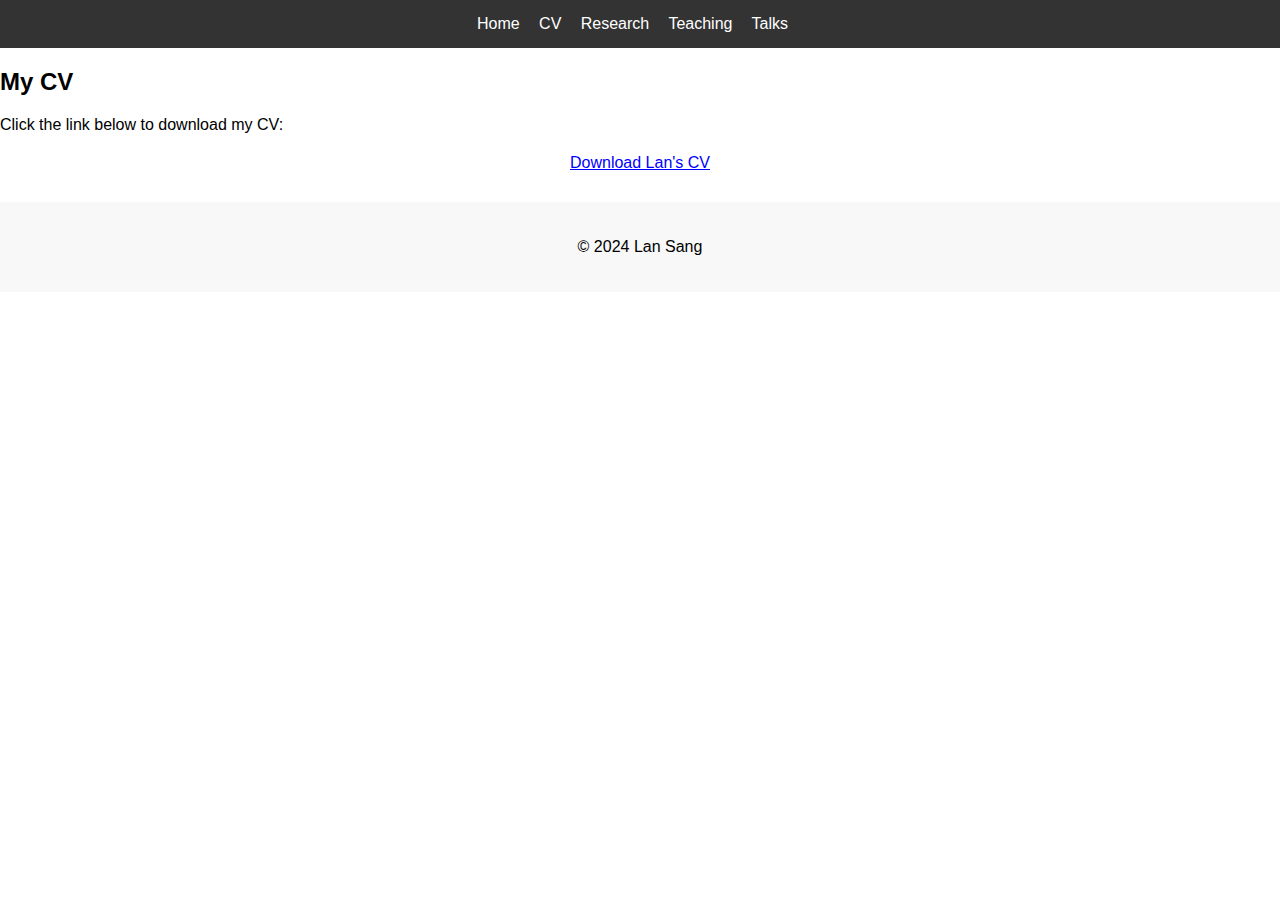
==== cv.html @ 8bf3f900 "update website" ====
<!DOCTYPE html>
<html lang="en">
<head>
    <meta charset="UTF-8">
    <meta name="viewport" content="width=device-width, initial-scale=1.0">
    <title>CV</title>
    <link rel="stylesheet" href="css/style.css">
</head>
<body>
    <header>
        <nav>
            <a href="/">Home</a>
            <a href="/cv.html">CV</a>
            <a href="/research">Research</a>
            <a href="/teaching">Teaching</a>
            <a href="/talks">Talks</a>
        </nav>
    </header>

    <section class="cv-section">
        <h2>My CV</h2>
        <p>Click the link below to download my CV:</p>
        <div class="cv-download">
            <a href="static/files/LanSang_CV_Sep2024.pdf" target="_blank">Download Lan's CV</a>
        </div>
    </section>

    <footer>
        <p>&copy; 2024 Lan Sang</p>
    </footer>
</body>
</html>
---- css/style.css ----
body {
    font-family: Arial, sans-serif;
    margin: 0;
    padding: 0;
}

nav {
    background-color: #333;
    padding: 15px;
    text-align: center;
}

nav a {
    color: white;
    text-decoration: none;
    margin-right: 15px;
}

.intro {
    display: flex;
    align-items: flex-start;
    justify-content: center;
    padding: 50px;
}

.right-section {
    flex-basis: 80%;
    max-width: 700px; /* Limits the width of the paragraph */
    margin: 0 20px;   /* Adds space on both sides */
    text-align: justify; /* Justifies the text for better readability */
    line-height: 1.5;
}

.left-section {
    flex-basis: 20%;
    margin-right: 50px; /* Adds space between the image and text */
}

.profile-pic {
    border-radius: 50%;
    width: 150px;   /* Adjust this value as needed */
    max-width: 150px;  /* Ensures it doesn't exceed this size */
    height: auto;   /* Keeps the aspect ratio intact */
    margin-right: 30px;
    display: block;
    margin-left: auto;
    margin-right: auto;
}

.bio h1 {
    font-size: 2.5em;
    margin: 0;
}

.bio p {
    margin: 10px 0;
    line-height: 1.5;
}

ul {
    padding-left: 20px;
    line-height: 1.8;  /* Adds spacing between lines in bullet points */
}

li {
    margin-bottom: 10px;  /* Adds extra space between each bullet point */
}

footer {
    background-color: #f8f8f8;
    text-align: center;
    padding: 20px;
    margin-top: 30px;
}

.cv-download {
    text-align: center;
    margin-top: 20px;
}

.cv-download a {
    color: blue;
    text-decoration: underline;
}
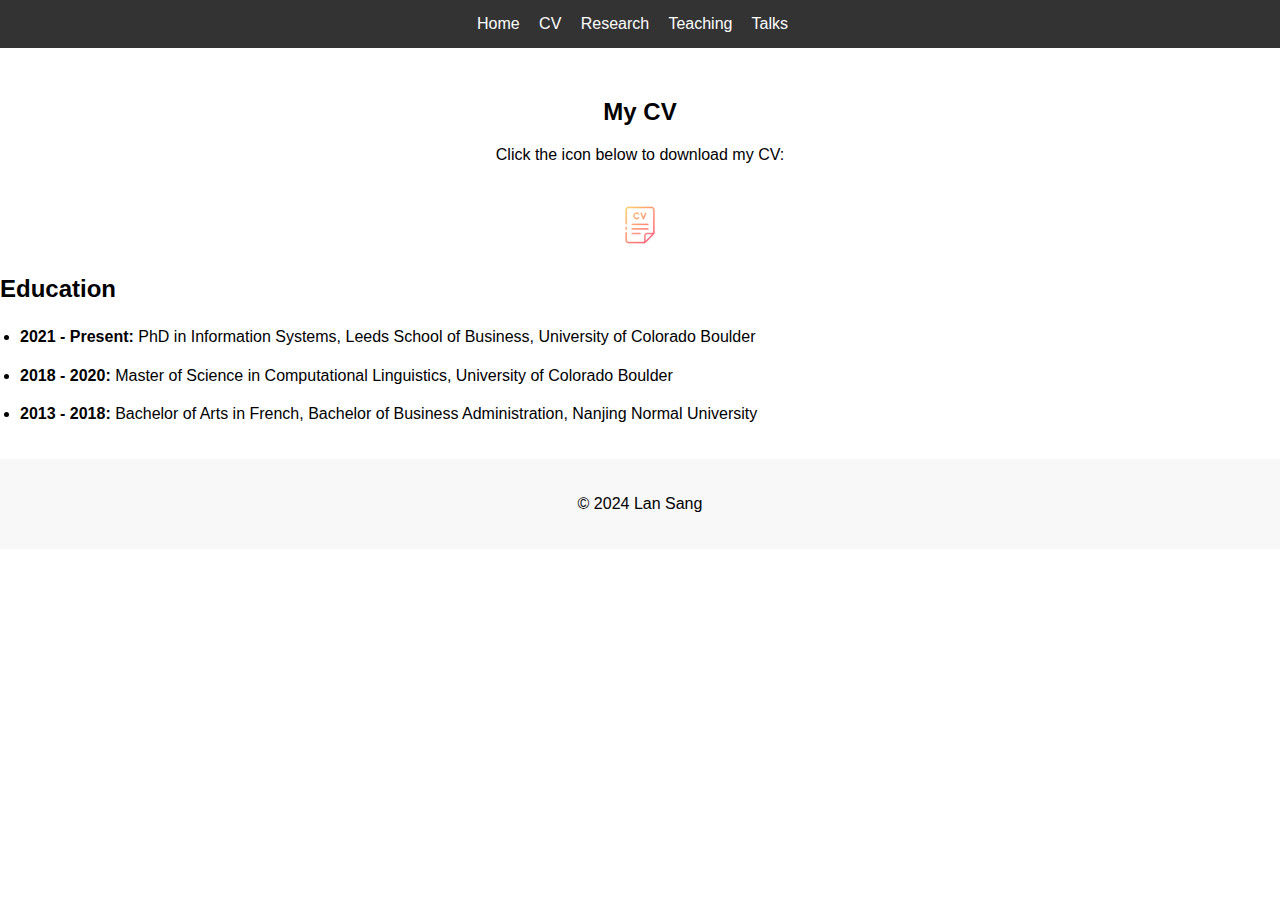
==== commit 1fbedc60: "update website" ====
--- a/cv.html
+++ b/cv.html
@@ -19,10 +19,19 @@
 
     <section class="cv-section">
         <h2>My CV</h2>
-        <p>Click the link below to download my CV:</p>
-        <div class="cv-download">
-            <a href="static/files/LanSang_CV_Sep2024.pdf" target="_blank">Download Lan's CV</a>
-        </div>
+        <p>Click the icon below to download my CV:</p>
+        <a href="static/files/LanSang_CV_Sep2024.pdf" target="_blank">
+            <img src="static/images/cv.png" alt="Download CV" style="width: 50px;">
+        </a>
+    </section>
+
+    <section class="education-section">
+        <h2>Education</h2>
+        <ul>
+            <li><strong>2021 - Present:</strong> PhD in Information Systems, Leeds School of Business, University of Colorado Boulder</li>
+            <li><strong>2018 - 2020:</strong> Master of Science in Computational Linguistics, University of Colorado Boulder</li>
+            <li><strong>2013 - 2018:</strong> Bachelor of Arts in French, Bachelor of Business Administration, Nanjing Normal University</li>
+        </ul>
     </section>
 
     <footer>
--- a/css/style.css
+++ b/css/style.css
@@ -73,6 +73,19 @@
     margin-top: 30px;
 }
 
+.cv-section {
+    text-align: center;
+    margin-top: 50px; /* Adjusts the vertical spacing */
+}
+
+.cv-section a {
+    display: inline-block;
+    margin-top: 20px;
+    font-size: 18px;
+    color: blue;
+    text-decoration: underline;
+}
+
 .cv-download {
     text-align: center;
     margin-top: 20px;
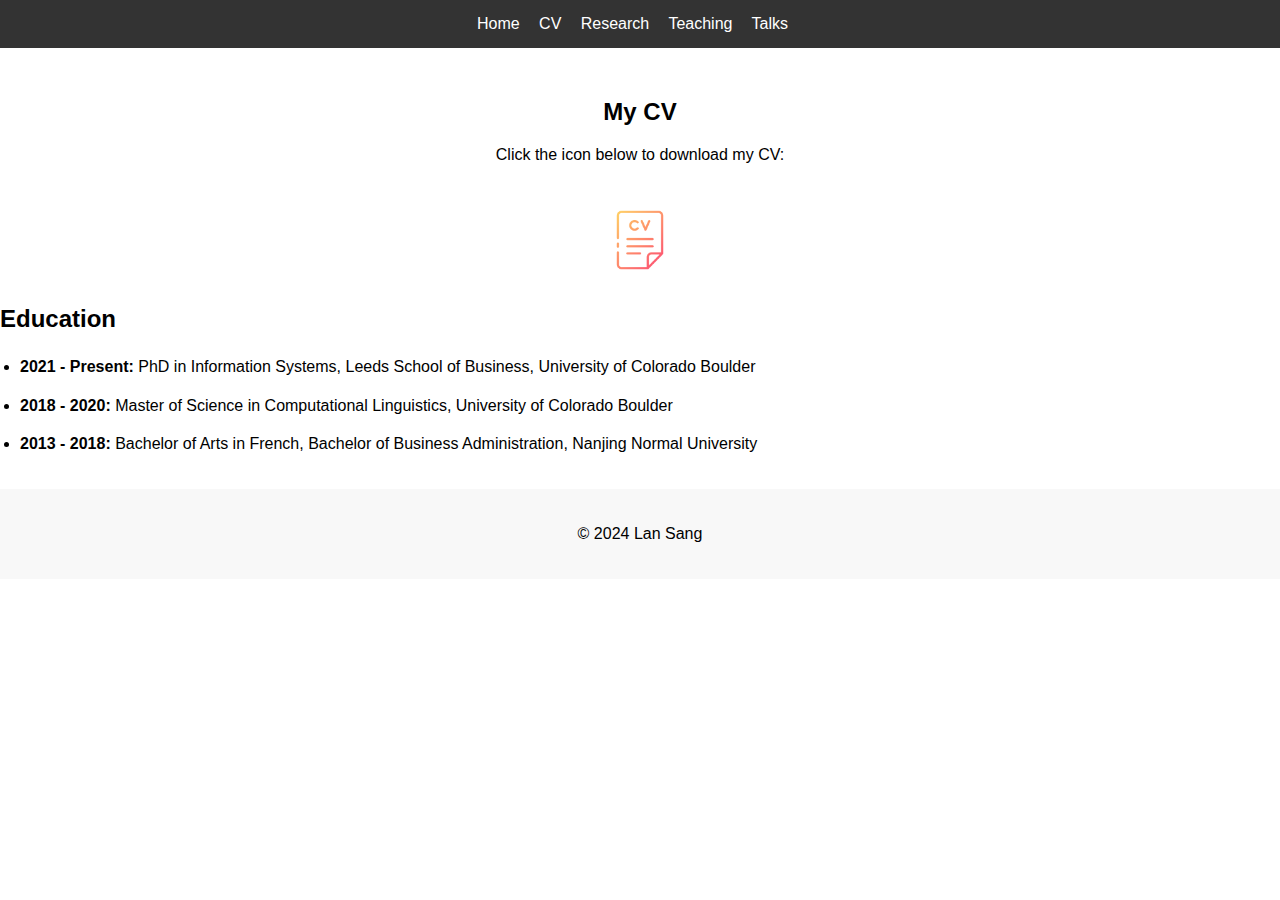
==== commit 5443225f: "update website" ====
--- a/cv.html
+++ b/cv.html
@@ -21,7 +21,7 @@
         <h2>My CV</h2>
         <p>Click the icon below to download my CV:</p>
         <a href="static/files/LanSang_CV_Sep2024.pdf" target="_blank">
-            <img src="static/images/cv.png" alt="Download CV" style="width: 50px;">
+            <img src="static/images/cv.png" alt="Download CV" style="width: 80px;">
         </a>
     </section>
 
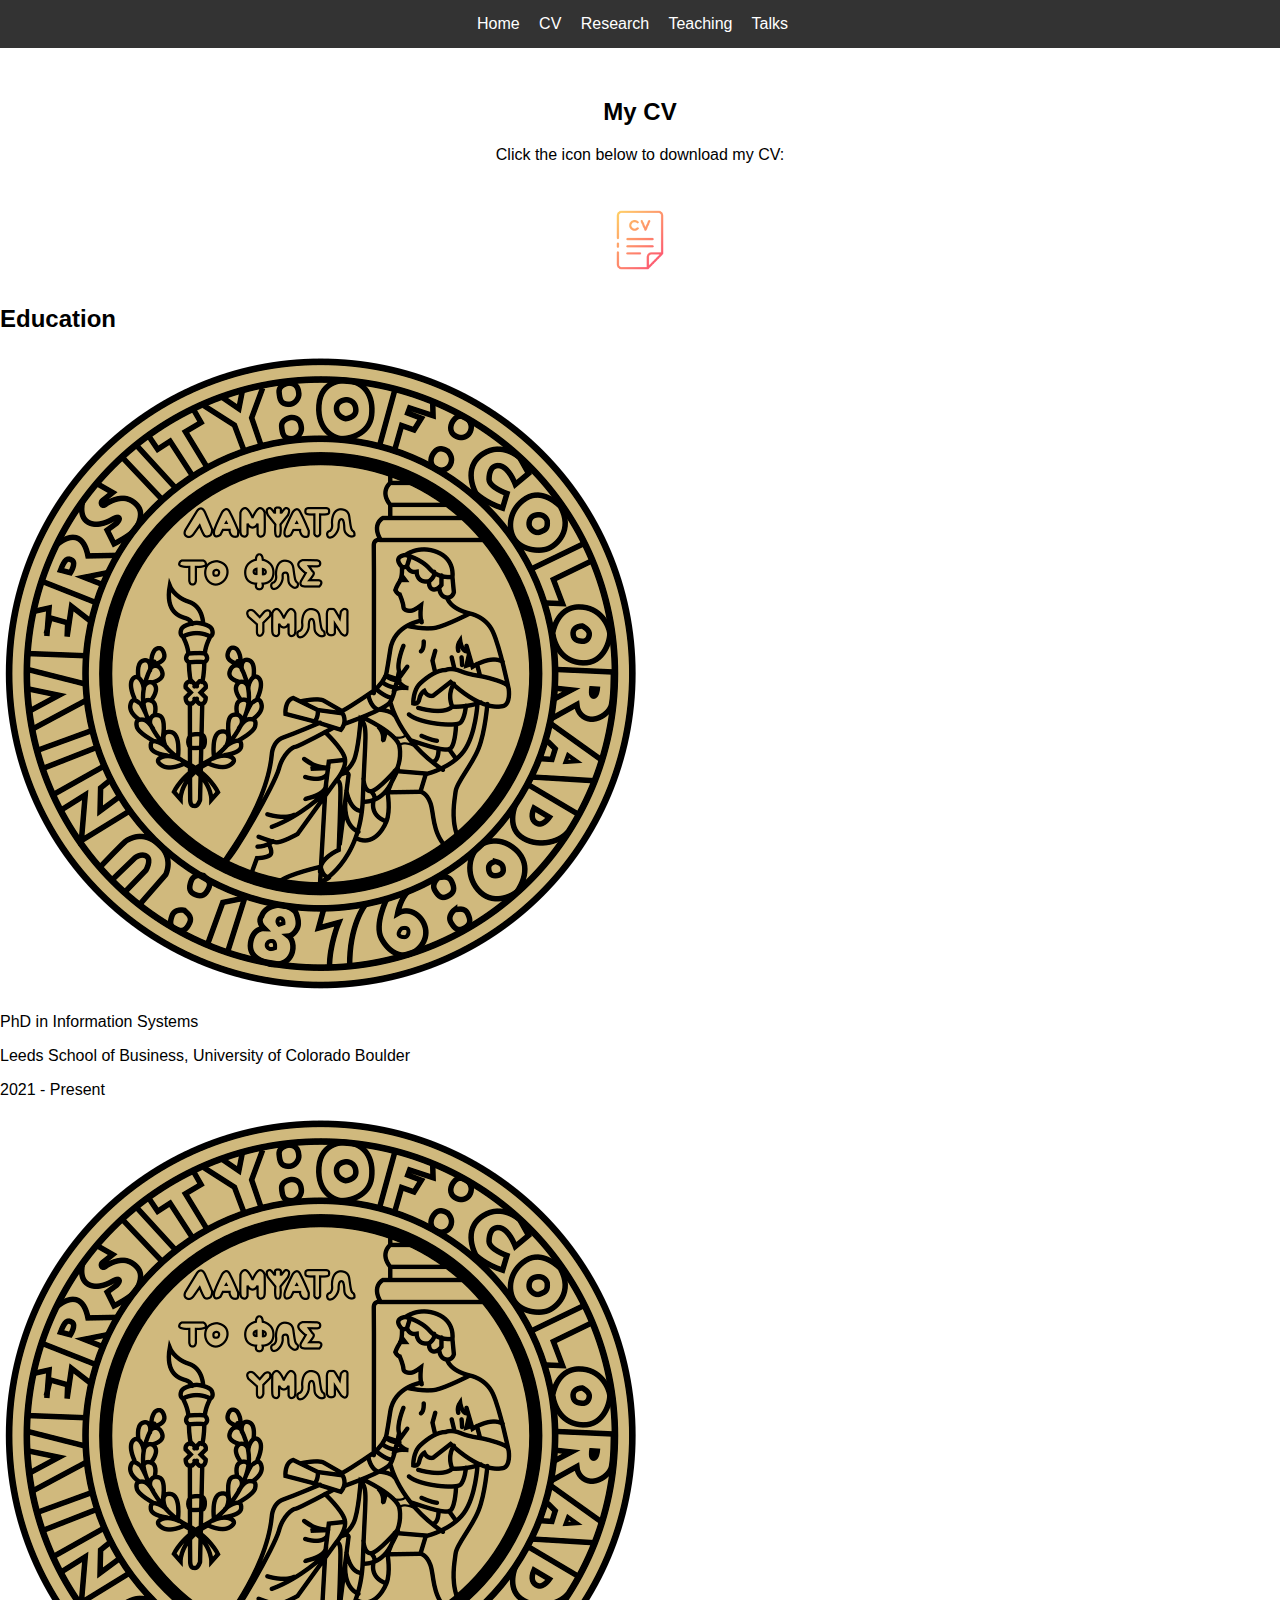
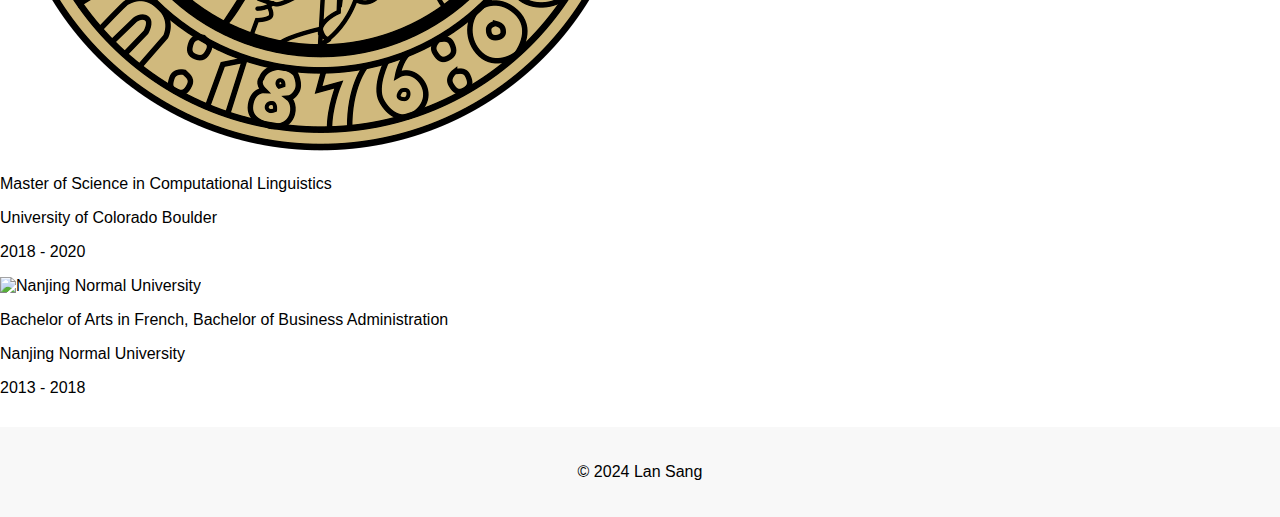
==== commit 7f468e08: "update website" ====
--- a/cv.html
+++ b/cv.html
@@ -27,11 +27,39 @@
 
     <section class="education-section">
         <h2>Education</h2>
-        <ul>
-            <li><strong>2021 - Present:</strong> PhD in Information Systems, Leeds School of Business, University of Colorado Boulder</li>
-            <li><strong>2018 - 2020:</strong> Master of Science in Computational Linguistics, University of Colorado Boulder</li>
-            <li><strong>2013 - 2018:</strong> Bachelor of Arts in French, Bachelor of Business Administration, Nanjing Normal University</li>
-        </ul>
+
+        <div class="education-item">
+            <img src="static/images/culogo.png" alt="CU Boulder" class="university-logo">
+            <div class="education-details">
+                <p>PhD in Information Systems</p>
+                <p>Leeds School of Business, University of Colorado Boulder</p>
+            </div>
+            <div class="education-date">
+                <p>2021 - Present</p>
+            </div>
+        </div>
+
+        <div class="education-item">
+            <img src="static/images/culogo.png" alt="CU Boulder" class="university-logo">
+            <div class="education-details">
+                <p>Master of Science in Computational Linguistics</p>
+                <p>University of Colorado Boulder</p>
+            </div>
+            <div class="education-date">
+                <p>2018 - 2020</p>
+            </div>
+        </div>
+
+        <div class="education-item">
+            <img src="static/images/nnu.png" alt="Nanjing Normal University" class="university-logo">
+            <div class="education-details">
+                <p>Bachelor of Arts in French, Bachelor of Business Administration</p>
+                <p>Nanjing Normal University</p>
+            </div>
+            <div class="education-date">
+                <p>2013 - 2018</p>
+            </div>
+        </div>
     </section>
 
     <footer>
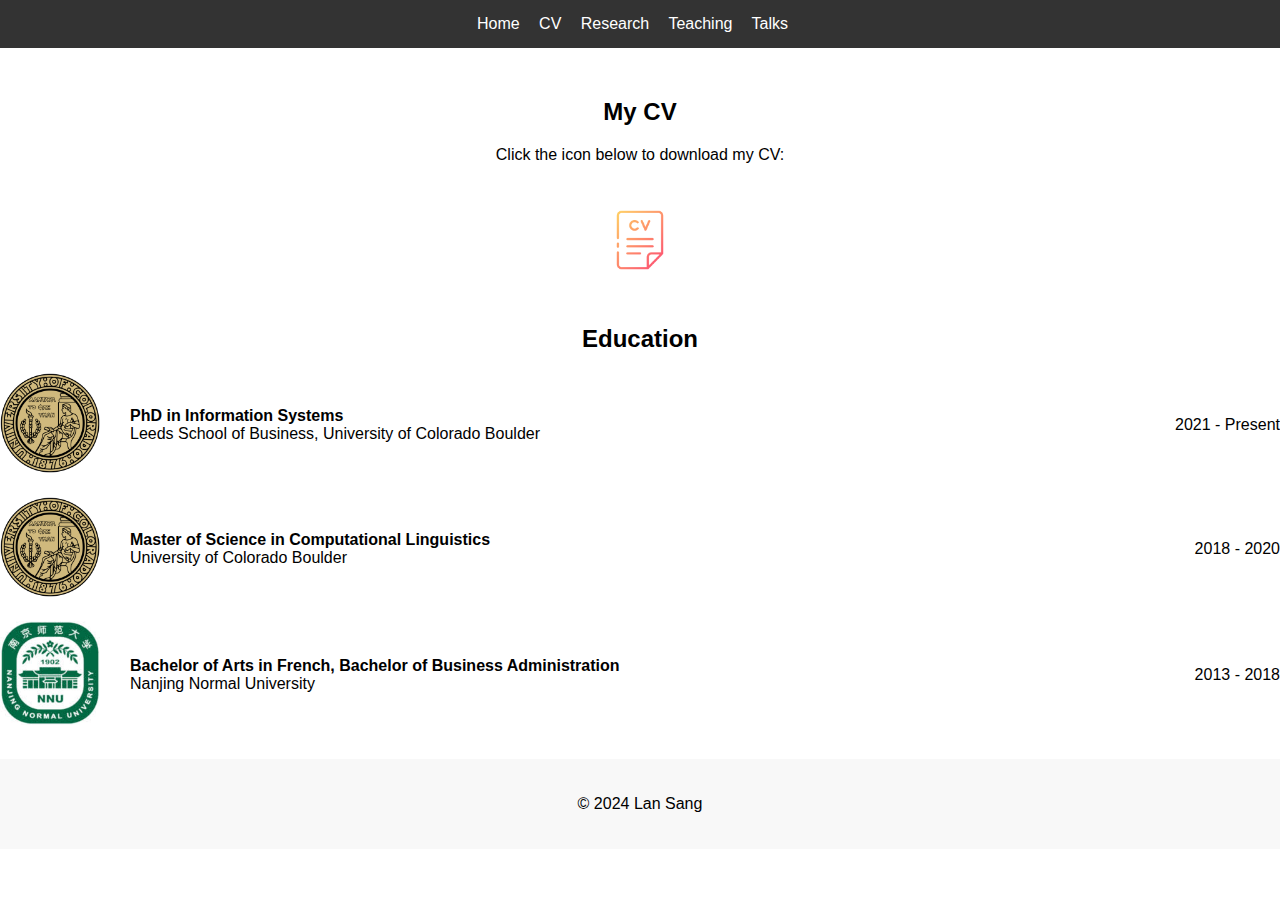
==== commit aa0589b1: "update website" ====
--- a/cv.html
+++ b/cv.html
@@ -27,36 +27,41 @@
 
     <section class="education-section">
         <h2>Education</h2>
-
         <div class="education-item">
-            <img src="static/images/culogo.png" alt="CU Boulder" class="university-logo">
-            <div class="education-details">
-                <p>PhD in Information Systems</p>
-                <p>Leeds School of Business, University of Colorado Boulder</p>
+            <div class="logo">
+                <img src="static/images/culogo.png" alt="CU Logo" class="edu-logo">
             </div>
-            <div class="education-date">
+            <div class="experience">
+                <p><strong>PhD in Information Systems</strong><br>
+                Leeds School of Business, University of Colorado Boulder</p>
+            </div>
+            <div class="date">
                 <p>2021 - Present</p>
             </div>
         </div>
 
         <div class="education-item">
-            <img src="static/images/culogo.png" alt="CU Boulder" class="university-logo">
-            <div class="education-details">
-                <p>Master of Science in Computational Linguistics</p>
-                <p>University of Colorado Boulder</p>
+            <div class="logo">
+                <img src="static/images/culogo.png" alt="CU Logo" class="edu-logo">
             </div>
-            <div class="education-date">
+            <div class="experience">
+                <p><strong>Master of Science in Computational Linguistics</strong><br>
+                University of Colorado Boulder</p>
+            </div>
+            <div class="date">
                 <p>2018 - 2020</p>
             </div>
         </div>
 
         <div class="education-item">
-            <img src="static/images/nnu.png" alt="Nanjing Normal University" class="university-logo">
-            <div class="education-details">
-                <p>Bachelor of Arts in French, Bachelor of Business Administration</p>
-                <p>Nanjing Normal University</p>
+            <div class="logo">
+                <img src="static/images/nnu.jpeg" alt="Nanjing Normal University Logo" class="edu-logo">
             </div>
-            <div class="education-date">
+            <div class="experience">
+                <p><strong>Bachelor of Arts in French, Bachelor of Business Administration</strong><br>
+                Nanjing Normal University</p>
+            </div>
+            <div class="date">
                 <p>2013 - 2018</p>
             </div>
         </div>
--- a/css/style.css
+++ b/css/style.css
@@ -94,4 +94,34 @@
 .cv-download a {
     color: blue;
     text-decoration: underline;
-}+}
+
+/* Education Section */
+.education-section {
+    text-align: center;
+    margin-top: 40px;
+}
+
+.education-item {
+    display: flex;
+    align-items: center;
+    justify-content: center;
+    margin-bottom: 20px;
+}
+
+.edu-logo {
+    width: 100px;  /* Adjust size as necessary */
+    height: auto;
+    margin-right: 30px;
+}
+
+.experience {
+    flex: 2;
+    padding-right: 30px;
+    text-align: left;  /* Aligns text to the left */
+}
+
+.date {
+    flex: 1;
+    text-align: right;
+}
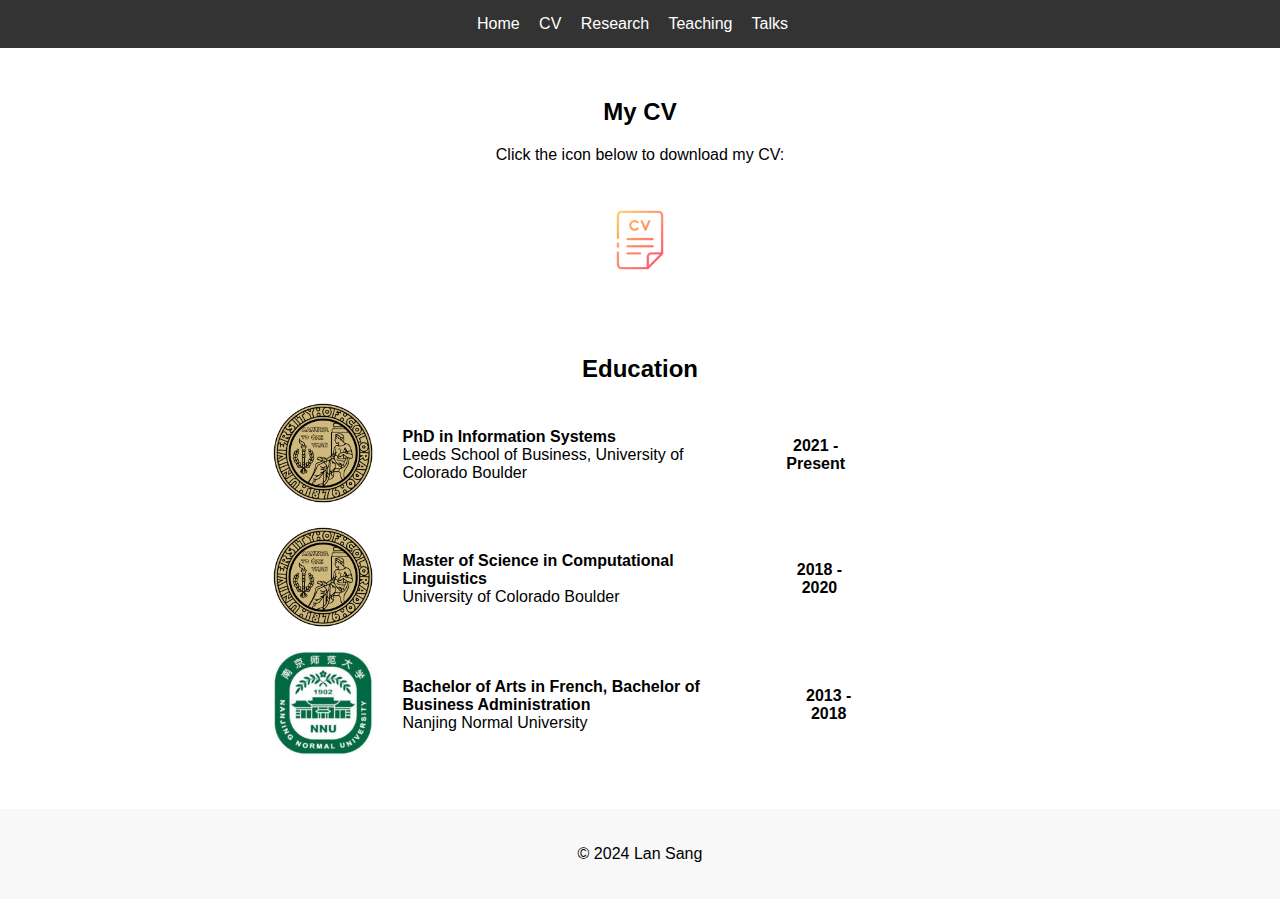
==== commit 093620b4: "update website" ====
--- a/cv.html
+++ b/cv.html
@@ -27,42 +27,41 @@
 
     <section class="education-section">
         <h2>Education</h2>
-        <div class="education-item">
-            <div class="logo">
-                <img src="static/images/culogo.png" alt="CU Logo" class="edu-logo">
+        <div class="education-list">
+            <div class="education-item">
+                <div class="logo">
+                    <img src="static/images/culogo.png" alt="CU Logo" class="edu-logo">
+                </div>
+                <div class="education-details">
+                    <p><strong>PhD in Information Systems</strong><br>Leeds School of Business, University of Colorado Boulder</p>
+                </div>
+                <div class="education-date">
+                    <p>2021 - Present</p>
+                </div>
             </div>
-            <div class="experience">
-                <p><strong>PhD in Information Systems</strong><br>
-                Leeds School of Business, University of Colorado Boulder</p>
+
+            <div class="education-item">
+                <div class="logo">
+                    <img src="static/images/culogo.png" alt="CU Logo" class="edu-logo">
+                </div>
+                <div class="education-details">
+                    <p><strong>Master of Science in Computational Linguistics</strong><br>University of Colorado Boulder</p>
+                </div>
+                <div class="education-date">
+                    <p>2018 - 2020</p>
+                </div>
             </div>
-            <div class="date">
-                <p>2021 - Present</p>
-            </div>
-        </div>
 
-        <div class="education-item">
-            <div class="logo">
-                <img src="static/images/culogo.png" alt="CU Logo" class="edu-logo">
-            </div>
-            <div class="experience">
-                <p><strong>Master of Science in Computational Linguistics</strong><br>
-                University of Colorado Boulder</p>
-            </div>
-            <div class="date">
-                <p>2018 - 2020</p>
-            </div>
-        </div>
-
-        <div class="education-item">
-            <div class="logo">
-                <img src="static/images/nnu.jpeg" alt="Nanjing Normal University Logo" class="edu-logo">
-            </div>
-            <div class="experience">
-                <p><strong>Bachelor of Arts in French, Bachelor of Business Administration</strong><br>
-                Nanjing Normal University</p>
-            </div>
-            <div class="date">
-                <p>2013 - 2018</p>
+            <div class="education-item">
+                <div class="logo">
+                    <img src="static/images/nnu.jpeg" alt="Nanjing Normal University Logo" class="edu-logo">
+                </div>
+                <div class="education-details">
+                    <p><strong>Bachelor of Arts in French, Bachelor of Business Administration</strong><br>Nanjing Normal University</p>
+                </div>
+                <div class="education-date">
+                    <p>2013 - 2018</p>
+                </div>
             </div>
         </div>
     </section>
--- a/css/style.css
+++ b/css/style.css
@@ -98,8 +98,11 @@
 
 /* Education Section */
 .education-section {
-    text-align: center;
-    margin-top: 40px;
+    display: flex;
+    flex-direction: column;
+    align-items: center;
+    justify-content: center;
+    margin-top: 50px;
 }
 
 .education-item {
@@ -107,21 +110,23 @@
     align-items: center;
     justify-content: center;
     margin-bottom: 20px;
+    width: 80%;
+    max-width: 1000px;
+    text-align: center;
 }
 
-.edu-logo {
-    width: 100px;  /* Adjust size as necessary */
+.education-item img {
+    width: 100px;
     height: auto;
     margin-right: 30px;
 }
 
-.experience {
-    flex: 2;
-    padding-right: 30px;
-    text-align: left;  /* Aligns text to the left */
+.education-details {
+    flex-grow: 1;
+    text-align: left;
 }
 
-.date {
-    flex: 1;
-    text-align: right;
-}
+.education-date {
+    margin-left: 30px;
+    font-weight: bold;
+}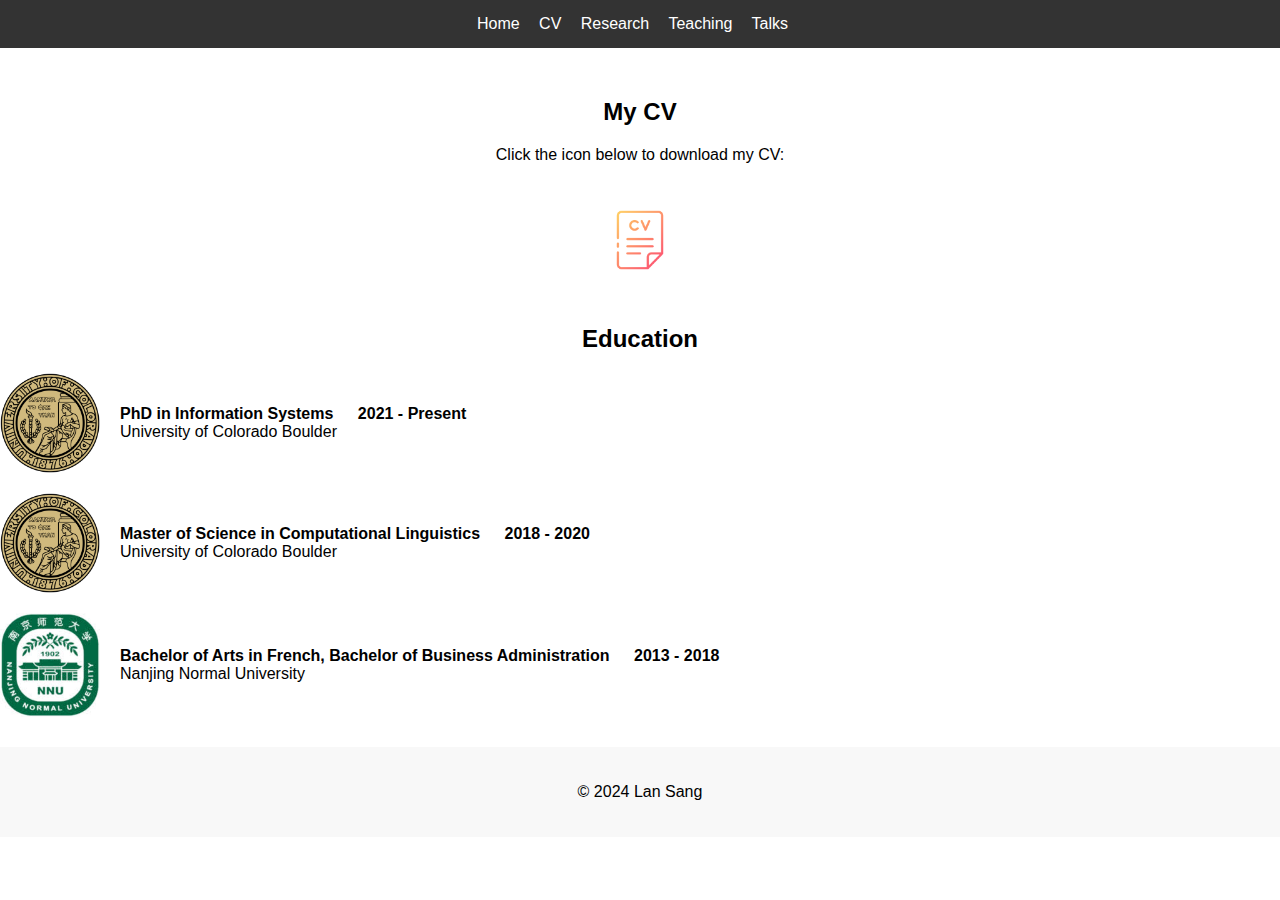
==== commit a438ed16: "update website" ====
--- a/cv.html
+++ b/cv.html
@@ -29,39 +29,18 @@
         <h2>Education</h2>
         <div class="education-list">
             <div class="education-item">
-                <div class="logo">
-                    <img src="static/images/culogo.png" alt="CU Logo" class="edu-logo">
-                </div>
-                <div class="education-details">
-                    <p><strong>PhD in Information Systems</strong><br>Leeds School of Business, University of Colorado Boulder</p>
-                </div>
-                <div class="education-date">
-                    <p>2021 - Present</p>
-                </div>
+                <img src="static/images/culogo.png" alt="CU Logo" class="edu-logo">
+                <p class="education-details"><strong>PhD in Information Systems</strong> <span class="education-date">2021 - Present</span><br> University of Colorado Boulder</p>
             </div>
 
             <div class="education-item">
-                <div class="logo">
-                    <img src="static/images/culogo.png" alt="CU Logo" class="edu-logo">
-                </div>
-                <div class="education-details">
-                    <p><strong>Master of Science in Computational Linguistics</strong><br>University of Colorado Boulder</p>
-                </div>
-                <div class="education-date">
-                    <p>2018 - 2020</p>
-                </div>
+                <img src="static/images/culogo.png" alt="CU Logo" class="edu-logo">
+                <p class="education-details"><strong>Master of Science in Computational Linguistics</strong> <span class="education-date">2018 - 2020</span><br> University of Colorado Boulder</p>
             </div>
 
             <div class="education-item">
-                <div class="logo">
-                    <img src="static/images/nnu.jpeg" alt="Nanjing Normal University Logo" class="edu-logo">
-                </div>
-                <div class="education-details">
-                    <p><strong>Bachelor of Arts in French, Bachelor of Business Administration</strong><br>Nanjing Normal University</p>
-                </div>
-                <div class="education-date">
-                    <p>2013 - 2018</p>
-                </div>
+                <img src="static/images/nnu.jpeg" alt="Nanjing Normal University Logo" class="edu-logo">
+                <p class="education-details"><strong>Bachelor of Arts in French, Bachelor of Business Administration</strong> <span class="education-date">2013 - 2018</span><br> Nanjing Normal University</p>
             </div>
         </div>
     </section>
--- a/css/style.css
+++ b/css/style.css
@@ -98,35 +98,29 @@
 
 /* Education Section */
 .education-section {
-    display: flex;
-    flex-direction: column;
-    align-items: center;
-    justify-content: center;
-    margin-top: 50px;
+    text-align: center;
+    margin-top: 40px;
 }
 
 .education-item {
     display: flex;
+    justify-content: center;
     align-items: center;
-    justify-content: center;
     margin-bottom: 20px;
-    width: 80%;
-    max-width: 1000px;
-    text-align: center;
 }
 
-.education-item img {
+.edu-logo {
     width: 100px;
     height: auto;
-    margin-right: 30px;
+    margin-right: 20px;
 }
 
 .education-details {
-    flex-grow: 1;
     text-align: left;
+    flex: 1;
 }
 
 .education-date {
-    margin-left: 30px;
+    margin-left: 20px;
     font-weight: bold;
 }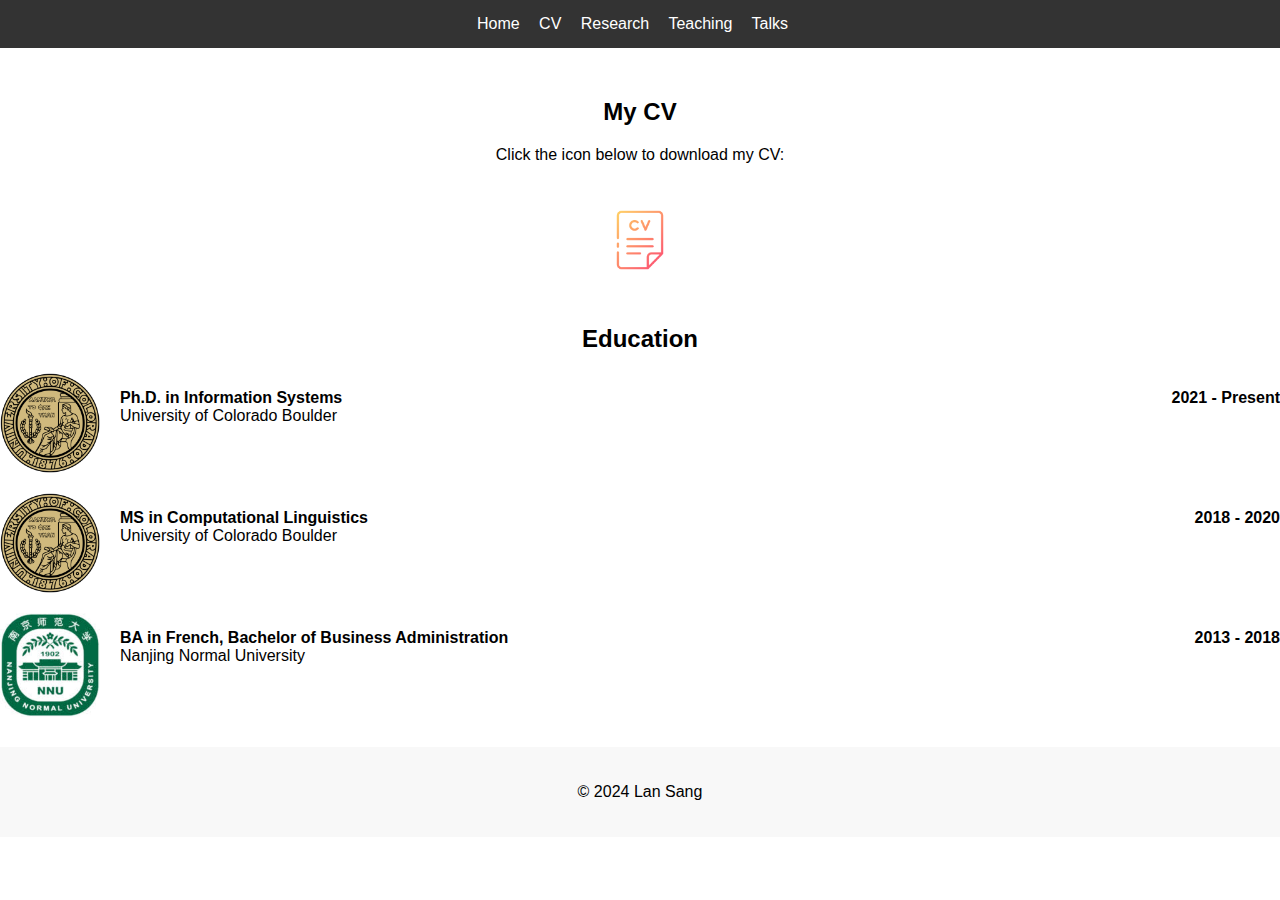
==== commit 6504a89f: "update website" ====
--- a/cv.html
+++ b/cv.html
@@ -30,17 +30,32 @@
         <div class="education-list">
             <div class="education-item">
                 <img src="static/images/culogo.png" alt="CU Logo" class="edu-logo">
-                <p class="education-details"><strong>PhD in Information Systems</strong> <span class="education-date">2021 - Present</span><br> University of Colorado Boulder</p>
+                <div class="education-details">
+                    <p><strong>Ph.D. in Information Systems</strong><br>University of Colorado Boulder</p>
+                </div>
+                <div class="education-date">
+                    <p>2021 - Present</p>
+                </div>
             </div>
 
             <div class="education-item">
                 <img src="static/images/culogo.png" alt="CU Logo" class="edu-logo">
-                <p class="education-details"><strong>Master of Science in Computational Linguistics</strong> <span class="education-date">2018 - 2020</span><br> University of Colorado Boulder</p>
+                <div class="education-details">
+                    <p><strong>MS in Computational Linguistics</strong><br>University of Colorado Boulder</p>
+                </div>
+                <div class="education-date">
+                    <p>2018 - 2020</p>
+                </div>
             </div>
 
             <div class="education-item">
                 <img src="static/images/nnu.jpeg" alt="Nanjing Normal University Logo" class="edu-logo">
-                <p class="education-details"><strong>Bachelor of Arts in French, Bachelor of Business Administration</strong> <span class="education-date">2013 - 2018</span><br> Nanjing Normal University</p>
+                <div class="education-details">
+                    <p><strong>BA in French, Bachelor of Business Administration</strong><br>Nanjing Normal University</p>
+                </div>
+                <div class="education-date">
+                    <p>2013 - 2018</p>
+                </div>
             </div>
         </div>
     </section>
--- a/css/style.css
+++ b/css/style.css
@@ -105,7 +105,7 @@
 .education-item {
     display: flex;
     justify-content: center;
-    align-items: center;
+    align-items: flex-start;
     margin-bottom: 20px;
 }
 
@@ -116,11 +116,12 @@
 }
 
 .education-details {
+    flex-grow: 1;
     text-align: left;
-    flex: 1;
 }
 
 .education-date {
-    margin-left: 20px;
+    text-align: right;
     font-weight: bold;
-}+    white-space: nowrap;
+}
